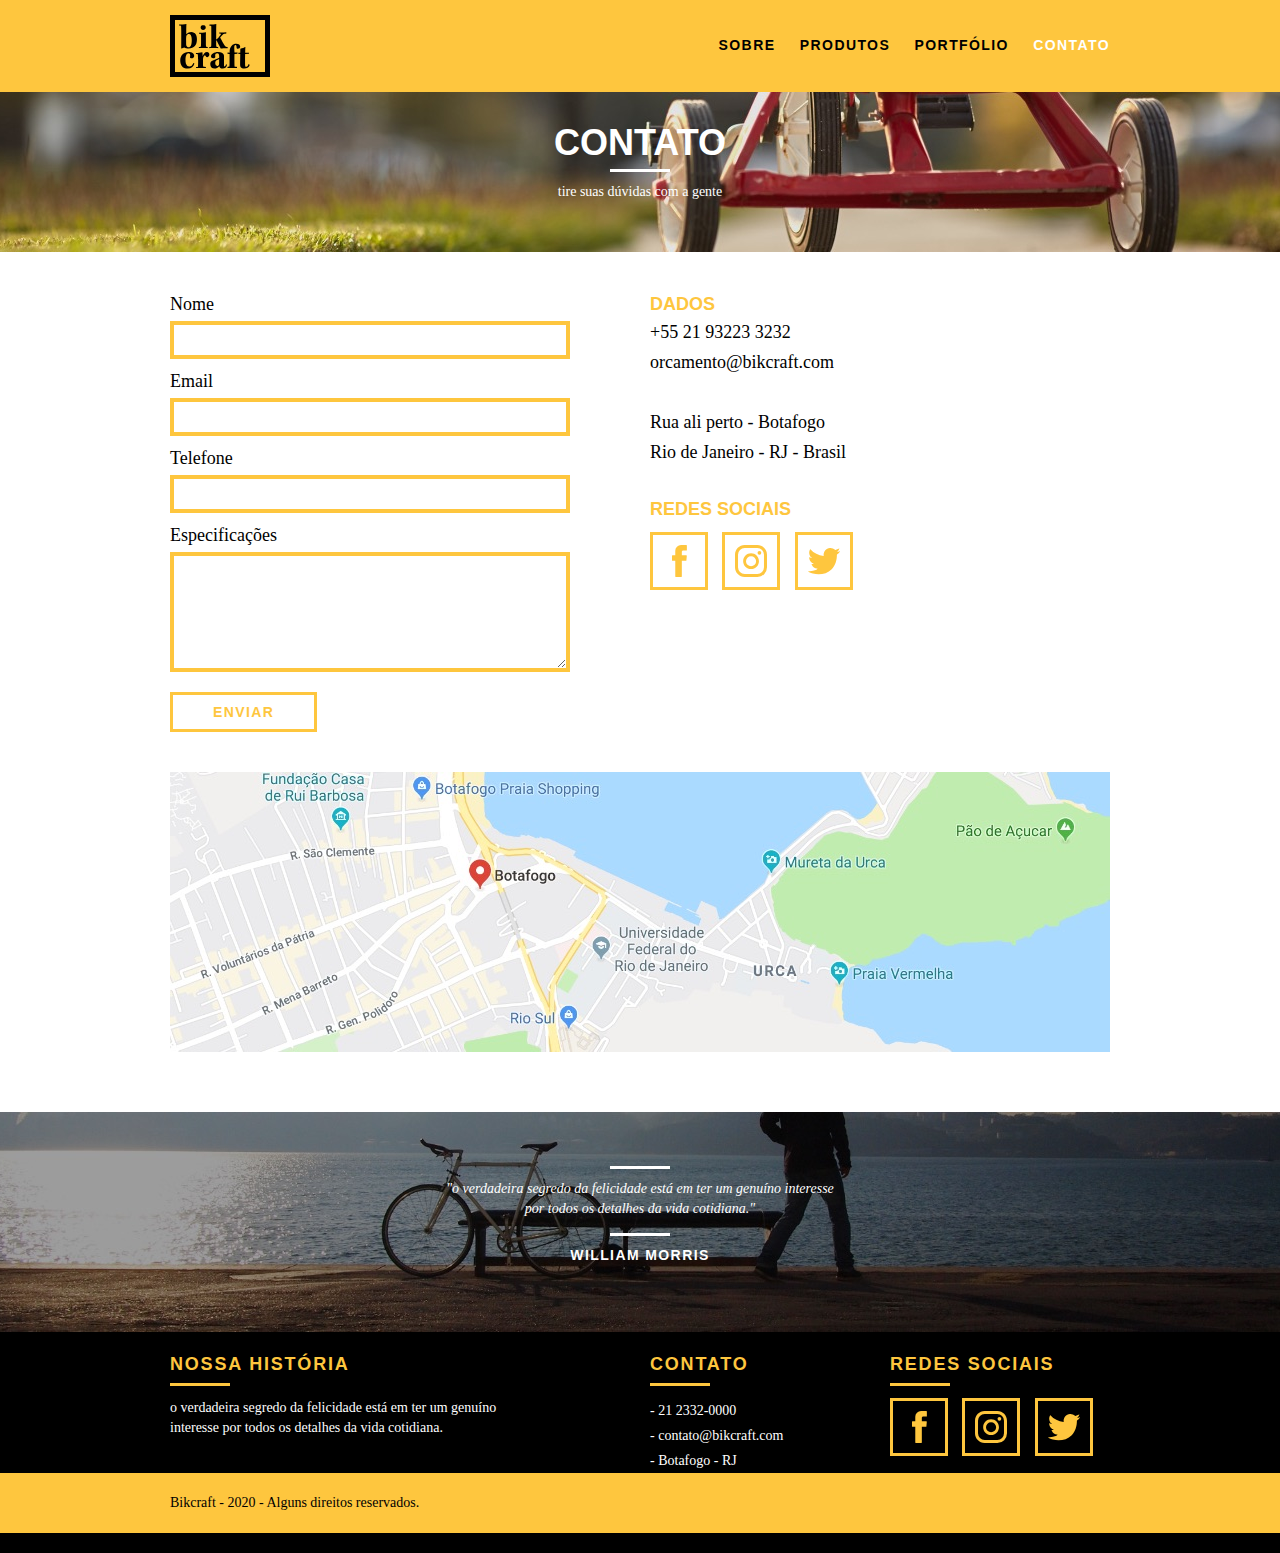
==== contato.html @ 4c96f246 "Contact" ====
<!DOCTYPE html>
<html lang="pt-br">

<head>
    <meta charset="utf-8">
    <title>Bikcraft - Contato</title>
    <link rel="stylesheet" href="css/normalize.css">
    <link rel="stylesheet" href="css/reset.css">
    <link rel="stylesheet" href="css/grid.css">
    <link rel="stylesheet" href="css/style.css">
    <link rel="stylesheet" href="css/contato.css">
</head>

<body>
    <header class="header">
        <div class="container">
            <a href="index.html" class="grid-4">
                <img src="img/bikcraft.svg" alt="Bikcraft">
            </a>
            <nav class="grid-12 header_menu">
                <ul>
                    <li><a href="sobre.html">Sobre</a></li>
                    <li><a href="produtos.html">Produtos</a></li>
                    <li><a href="portfolio.html">Portfólio</a></li>
                    <li><a href="contato.html" class="menu_ativo">Contato</a></li>
                </ul>
            </nav>
        </div>
    </header>

    <section class="introducao-interna interna_contato">
        <div class="container">
            <h1>Contato</h1>
            <p>tire suas dúvidas com a gente</p>

        </div>
    </section>

    <section class="contato container">
        <form id="form_orcamento" class="contato_form grid-8">
            <label for="nome">Nome</label>
            <input type="text" id="nome">
            <label for="email">Email</label>
            <input type="text" id="email">
            <label for="telefone">Telefone</label>
            <input type="text" id="telefone">
            <label for="espec">Especificações</label>
            <textarea name="espec"></textarea>
            <button type="submit" class="btn btn-preto">Enviar</button>
        </form>
        <div class="contato_dados grid-8">
            <h3>Dados</h3>
            <span>+55 21 93223 3232</span>
            <span>orcamento@bikcraft.com</span>
            <span>Rua ali perto - Botafogo</span>
            <span>Rio de Janeiro - RJ - Brasil</span>

            <h3>Redes Sociais</h3>
            <ul class="lista_redes">
                <li><a href="http://facebook.com" target="_blank"><img src="img/redes-sociais/facebook.svg" alt="Facebook"></a></li>
                <li><a href="http://instagram.com" target="_blank"><img src="img/redes-sociais/instagram.svg" alt="Instragram"></a></li>
                <li><a href="http://twitter.com" target="_blank"><img src="img/redes-sociais/twitter.svg" alt="Twitter"></a></li>
            </ul>
        </div>
    </section>

    <section class="container contato_mapa">
        <a href="" target="_blank" class="grid-16"><img src="img/endereco-bikcraft.jpg" alt="Endereço da Bikcraft"></a>
    </section>

    <section class="quebra">
        <blockquote class="quote-externo container">
            <p class="citacao">"o verdadeira segredo da felicidade está em ter um genuíno interesse por todos os detalhes
                da vida cotidiana."</p>
            <cite>WILLIAM MORRIS</cite>
        </blockquote>
    </section>

    <footer>
        <div class="footer">
            <div class="container">
                <div class="grid-8 footer_historia">
                    <h3>Nossa História</h3>
                    <p>o verdadeira segredo da felicidade está em ter um genuíno interesse por todos os detalhes
                        da vida cotidiana.</p>
                </div>
                <div class="grid-4 footer_contato">
                    <h3>Contato</h3>
                    <ul>
                        <li>- 21 2332-0000</li>
                        <li>- contato@bikcraft.com</li>
                        <li>- Botafogo - RJ</li>
                    </ul>
                </div>
                <div class="grid-4">
                    <h3>Redes Sociais</h3>
                    <ul class="lista_redes">
                        <li><a href="http://facebook.com" target="_blank"><img src="img/redes-sociais/facebook.svg" alt="Facebook"></a></li>
                        <li><a href="http://instagram.com" target="_blank"><img src="img/redes-sociais/instagram.svg" alt="Instragram"></a></li>
                        <li><a href="http://twitter.com" target="_blank"><img src="img/redes-sociais/twitter.svg" alt="Twitter"></a></li>

                    </ul>
                </div>
            </div>
            <div class="copy">
                <div class="container">
                    <p class="grid-16">Bikcraft - 2020 - Alguns direitos reservados.</p>
                </div>
            </div>
    </footer>
</body>

</html>
---- css/grid.css ----
*, *:before, *:after {
  -webkit-box-sizing: border-box; 
  -moz-box-sizing: border-box; 
  box-sizing: border-box;
}

.container {
	width: 960px;
	margin: 0 auto;
	padding: 0px;
	position: relative;
}

.container:after, .container:before {
	content: " ";
	display: table;
}

.container:after {
	clear: both;
}

.grid-1, .grid-2, .grid-3, .grid-4, .grid-5, .grid-6, .grid-7, .grid-8, .grid-9, .grid-10, .grid-11, .grid-12, .grid-13, .grid-14, .grid-15, .grid-16, .grid-1-3 {
	float: left;
	margin-left: 10px;
	margin-right: 10px;
}

.grid-1 	{width: 40px;}
.grid-2 	{width: 100px;}
.grid-3 	{width: 160px;}
.grid-4 	{width: 220px;}
.grid-5 	{width: 280px;}
.grid-6 	{width: 340px;}
.grid-7 	{width: 400px;}
.grid-8 	{width: 460px;}
.grid-9 	{width: 520px;}
.grid-10 	{width: 580px;}
.grid-11 	{width: 640px;}
.grid-12 	{width: 700px;}
.grid-13 	{width: 760px;}
.grid-14 	{width: 820px;}
.grid-15 	{width: 880px;}
.grid-16 	{width: 940px;}
.grid-1-3	{width: 300px;}
---- css/style.css ----
/* Estilos Gerais */

body {
  font-family: Arial, Helvetica, sans-serif;
}

p {
  font-family: Georgia, "Times New Roman", Times, serif;
  font-size: 14px;
  line-height: 20px;
}

img {
  display: block;
}

.btn {
  border: 3px solid #fec63e;
  padding: 10px 30px;
  color: #fec63e;
  font-size: 14px;
  line-height: 20px;
  text-transform: uppercase;
  letter-spacing: 0.1em;
  font-weight: bold;
}

.btn:hover {
  color: #fff;
  border-color: #fff;
}

.btn.btn-preto:hover {
  color: #000;
  border-color: #000;
}

.subtitulo {
  font-weight: bold;
  font-size: 24px;
  line-height: 30px;
  letter-spacing: 0.1em;
  color: #000;
  text-transform: uppercase;
  text-align: center;
  margin-bottom: 40px;
}

.subtitulo:after {
  content: "";
  display: block;
  width: 60px;
  height: 3px;
  background: #000;
  margin: 8px auto;
}

.subtitulo-interno {
  font-weight: bold;
  font-size: 24px;
  line-height: 30px;
  letter-spacing: 0.1em;
  color: #000;
  text-transform: uppercase;
  margin-bottom: 20px;
}

.subtitulo-interno:after {
  content: "";
  display: block;
  width: 60px;
  height: 3px;
  background: #000;
  margin: 8px 0;
}

/* Header */

.header {
  position: fixed;
  top: 0;
  width: 100%;
  background: #fec63e;
  padding: 15px 0;
  z-index: 10;
}

.header_menu {
  text-align: right;
  margin-top: 20px;
}

.header_menu li {
  display: inline-block;
  margin-left: 20px;
}

.header_menu li a {
  text-transform: uppercase;
  color: #000;
  font-weight: bold;
  letter-spacing: 0.1em;
  font-size: 14px;
  line-height: 20px;
  padding: 10px 0;
}

.header_menu li a:hover {
  color: #fff;
}

.header_menu li a.menu_ativo {
  color: #fff;
}

/*  Introdução */

.introducao {
  width: 100%;
  background: url("../img/bg.jpg") no-repeat center;
  background-size: cover;
  margin-top: 92px;
  height: 380px;
  text-align: center;
  padding-top: 80px;
}

.introducao h1 {
  font-size: 48px;
  color: #fff;
  font-weight: bold;
  text-transform: uppercase;
}

.quote-externo {
  max-width: 320px;
  margin: 0 auto;
  color: #fff;
  margin-bottom: 40px;
}

.quote-externo p {
  font-style: italic;
}

.quote-externo p:before,
.citacao:after {
  content: "";
  display: block;
  width: 60px;
  height: 3px;
  background: #fff;
  margin: 14px auto 10px auto;
}

.quote-externo cite {
  font-style: normal;
  font-weight: bold;
  font-size: 14px;
  letter-spacing: 0.1em;
}

/*Introducao interna*/

.introducao-interna {
  width: 100%;
  margin-top: 92px;
  height: 160px;
  text-align: center;
  color: #fff;
  padding-top: 30px;
}

.introducao-interna h1 {
  font-size: 36px;
  font-weight: bold;
  text-transform: uppercase;
}

.introducao-interna h1:after {
  content: "";
  display: block;
  width: 60px;
  height: 3px;
  background: #fff;
  margin: 6px auto 10px auto;
}

/* Produtos */
.produtos {
  padding: 60px 0;
}

.produtos_lista li {
  background: #fec63e;
  text-align: center;
}

.produtos_lista li h3 {
  font-weight: bold;
  font-size: 18px;
  line-height: 25px;
  text-transform: uppercase;
  letter-spacing: 0.1em;
  margin-top: 20px;
}

.produtos_lista li h3:after {
  content: "";
  display: block;
  width: 60px;
  height: 3px;
  background: #000;
  margin: 2px auto;
}

.produtos_lista li p {
  padding: 10px 20px 20px 20px;
}

.produtos_icones {
  background: #000;
  padding: 20px;
}

.call {
  text-align: center;
  padding-top: 40px;
  clear: both;
}

.call p {
  margin-bottom: 20px;
}

/*Portfólio*/
.portfolio {
  width: 100%;
  background: #000;
  padding: 40px 0;
}

.portfolio .subtitulo {
  color: #fec63e;
}

.portfolio .subtitulo:after {
  background: #fec63e;
}

.portfolio_lista li:last-child {
  margin-top: 20px;
}

.portfolio .call p {
  color: #fff;
}

/*Qualidade*/
.qualidade {
  padding: 60px 0;
}

.qualidade:after {
  content: "";
  width: 634px;
  height: 83px;
  display: block;
  background: url("../img/linhas.svg") no-repeat center;
  position: absolute;
  top: 209px;
  right: 162px;
  z-index: -1;
}

.qualidade img {
  margin: 0 auto;
}

.qualidade_lista {
  margin-top: 20px;
  overflow: auto; /* clear-fix */
}

.qualidade_lista li {
  text-align: center;
  padding: 0 40px;
}

.qualidade_lista li h3 {
  font-weight: bold;
  font-size: 18px;
  line-height: 25px;
  text-transform: uppercase;
  letter-spacing: 0.1em;
  margin-top: 20px;
}

.qualidade_lista li h3:after {
  content: "";
  display: block;
  width: 60px;
  height: 3px;
  background: #000;
  margin: 6px auto;
}

/*Quebra*/
.quebra {
  background: url("../img/bg-footer.jpg") no-repeat center;
  width: 100%;
  height: 220px;
  background-size: cover;
  text-align: center;
  padding-top: 40px;
}

.quebra .quote-externo {
  max-width: 400px;
}

/*Footer*/
.footer {
  width: 100%;
  background: #000;
  color: #fff;
  padding: 20px 0;
}

.footer h3 {
  font-size: 18px;
  line-height: 25px;
  color: #fec63e;
  text-transform: uppercase;
  letter-spacing: 0.1em;
  font-weight: bold;
}

.footer h3:after {
  content: "";
  display: block;
  width: 60px;
  height: 3px;
  background: #fec63e;
  margin: 6px 0 12px 0;
}

.footer_historia p {
  max-width: 350px;
}

.footer_contato ul li {
  font-size: 14px;
  line-height: 25px;
  font-family: Georgia, "Times New Roman", Times, serif;
}

.lista_redes li {
  display: inline-block;
  margin-right: 10px;
}

.lista_redes li a {
  display: block;
  border: 3px solid #fec63e;
  padding: 10px;
}

.lista_redes li a:hover {
  border-color: #fff;
}

.copy {
  width: 100%;
  background: #fec63e;
  padding: 20px 0;
}

.copy p {
  color: #000;
}
---- css/contato.css ----
.interna_contato {
  background: url("../img/bg-contato.jpg") no-repeat center;
  background-size: cover;
}

/*Contato*/
.contato {
  padding: 40px 0;
}

.contato_form {
  padding-right: 60px;
}

.contato_form label {
  display: block;
  font-family: Georgia, "Times New Roman", Times, serif;
  font-size: 18px;
  line-height: 25px;
  margin-bottom: 4px;
}

.contato_form input {
  display: block;
  border: 4px solid #fec63e;
  width: 100%;
  background: none;
  padding: 7px 10px;
  outline: none;
  font-size: 14px;
  font-family: Georgia, "Times New Roman", Times, serif;
  margin-bottom: 10px;
}

.contato_form textarea {
  display: block;
  border: 4px solid #fec63e;
  width: 100%;
  background: none;
  padding: 7px 10px;
  outline: none;
  font-size: 14px;
  font-family: Georgia, "Times New Roman", Times, serif;
  margin-bottom: 10px;
  height: 120px;
  margin-bottom: 20px;
}

.contato_form button {
  background: none;
  padding: 7px 40px;
}
.contato_dados {
  color: #000;
}

.contato_dados h3 {
  font-size: 18px;
  text-transform: uppercase;
  color: #fec63e;
  line-height: 25px;
  font-weight: bold;
}

.contato_dados span {
  display: block;
  font-size: 18px;
  line-height: 30px;
  font-family: Georgia, "Times New Roman", Times, serif;
}

.contato_dados span:nth-of-type(even) {
  margin-bottom: 30px;
}

.contato_dados ul {
  margin-top: 10px;
}

.contato_dados li {
  display: inline-block;
  margin-right: 10px;
}

.contato_dados li a {
  display: block;
  border: 3px solid #fec63e;
  padding: 10px;
}

.contato_dados li a:hover {
  border-color: #000;
}

.contato_mapa {
  margin-bottom: 60px;
}
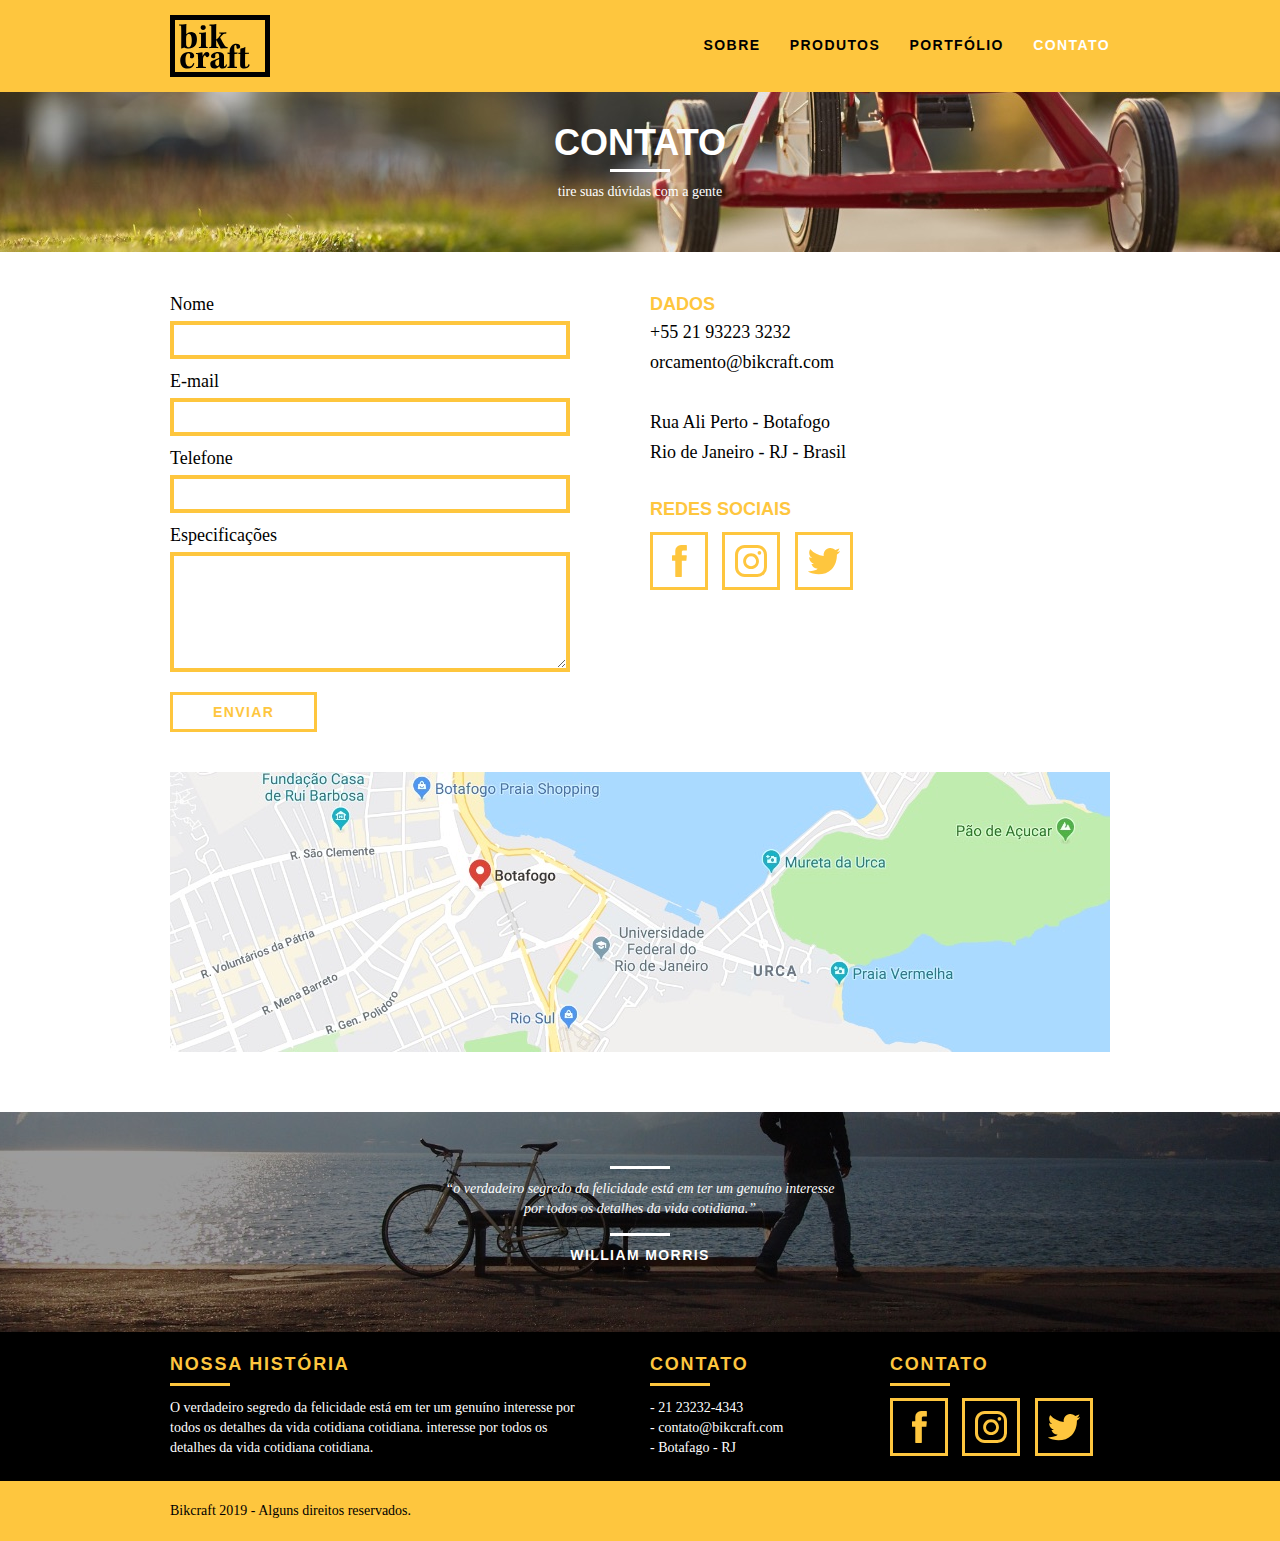
==== commit 206b2aa6: "changes for responsiveness" ====
--- a/contato.html
+++ b/contato.html
@@ -1,113 +1,113 @@
 <!DOCTYPE html>
 <html lang="pt-br">
+	<head>
+		<meta charset="utf-8">
+		<title>Bikcraft - Contato</title>
+		<link rel="stylesheet" href="css/normalize.css">
+		<link rel="stylesheet" href="css/reset.css">
+		<link rel="stylesheet" href="css/grid.css">
+		<link rel="stylesheet" href="css/style.css">
+		<link rel="stylesheet" href="css/contato.css">
+	</head>
+	<body>
 
-<head>
-    <meta charset="utf-8">
-    <title>Bikcraft - Contato</title>
-    <link rel="stylesheet" href="css/normalize.css">
-    <link rel="stylesheet" href="css/reset.css">
-    <link rel="stylesheet" href="css/grid.css">
-    <link rel="stylesheet" href="css/style.css">
-    <link rel="stylesheet" href="css/contato.css">
-</head>
+		<header class="header">
+			<div class="container">
+				<a href="index.html" class="grid-4">
+					<img src="img/bikcraft.svg" alt="Bikcraft">
+				</a>
+				<nav class="grid-12 header_menu">
+					<ul>
+						<li><a href="sobre.html">Sobre</a></li>
+						<li><a href="produtos.html">Produtos</a></li>
+						<li><a href="portfolio.html">Portfólio</a></li>
+						<li><a href="contato.html" class="menu_ativo">Contato</a></li>
+					</ul>
+				</nav>
+			</div>
+		</header>
 
-<body>
-    <header class="header">
-        <div class="container">
-            <a href="index.html" class="grid-4">
-                <img src="img/bikcraft.svg" alt="Bikcraft">
-            </a>
-            <nav class="grid-12 header_menu">
-                <ul>
-                    <li><a href="sobre.html">Sobre</a></li>
-                    <li><a href="produtos.html">Produtos</a></li>
-                    <li><a href="portfolio.html">Portfólio</a></li>
-                    <li><a href="contato.html" class="menu_ativo">Contato</a></li>
-                </ul>
-            </nav>
-        </div>
-    </header>
+		<section class="introducao-interna interna_contato">
+			<div class="container">
+				<h1>Contato</h1>
+				<p>tire suas dúvidas com a gente</p>
+			</div>
+		</section>
 
-    <section class="introducao-interna interna_contato">
-        <div class="container">
-            <h1>Contato</h1>
-            <p>tire suas dúvidas com a gente</p>
+		<section class="contato container">
+			<form id="form_orcamento" class="contato_form grid-8">
+				<label for="nome">Nome</label>
+				<input type="text" id="nome">
+				<label for="email">E-mail</label>
+				<input type="text" id="email">
+				<label for="telefone">Telefone</label>
+				<input type="text" id="telefone">
+				<label for="espec">Especificações</label>
+				<textarea id="espec"></textarea>
+				<button type="submit" class="btn btn-preto">Enviar</button>
+			</form>
+			<div class="contato_dados grid-8">
+				<h3>Dados</h3>
+				<span>+55 21 93223 3232</span>
+				<span>orcamento@bikcraft.com</span>
+				<span>Rua Ali Perto - Botafogo</span>
+				<span>Rio de Janeiro - RJ - Brasil</span>
+				<h3>Redes Sociais</h3>
+				<ul>
+					<li><a href="http://facebook.com" target="_blank"><img src="img/redes-sociais/facebook.svg"></a></li>
+					<li><a href="http://instagram.com" target="_blank"><img src="img/redes-sociais/instagram.svg"></a></li>
+					<li><a href="http://twitter.com" target="_blank"><img src="img/redes-sociais/twitter.svg"></a></li>
+				</ul>
+			</div>
+		</section>
 
-        </div>
-    </section>
+		<section class="container contato_mapa">
+			<a href="http://google.com" target="_blank" class="grid-16"><img src="img/endereco-bikcraft.jpg" alt="Endereço da Bikcraft"></a>
+		</section>
 
-    <section class="contato container">
-        <form id="form_orcamento" class="contato_form grid-8">
-            <label for="nome">Nome</label>
-            <input type="text" id="nome">
-            <label for="email">Email</label>
-            <input type="text" id="email">
-            <label for="telefone">Telefone</label>
-            <input type="text" id="telefone">
-            <label for="espec">Especificações</label>
-            <textarea name="espec"></textarea>
-            <button type="submit" class="btn btn-preto">Enviar</button>
-        </form>
-        <div class="contato_dados grid-8">
-            <h3>Dados</h3>
-            <span>+55 21 93223 3232</span>
-            <span>orcamento@bikcraft.com</span>
-            <span>Rua ali perto - Botafogo</span>
-            <span>Rio de Janeiro - RJ - Brasil</span>
+		<section class="quebra">
+			<blockquote class="quote-externo container">
+				<p>“o verdadeiro segredo da felicidade está em ter um genuíno interesse por todos os detalhes da vida cotidiana.”</p>
+				<cite>WILLIAM MORRIS</cite>
+			</blockquote>
+		</section>
 
-            <h3>Redes Sociais</h3>
-            <ul class="lista_redes">
-                <li><a href="http://facebook.com" target="_blank"><img src="img/redes-sociais/facebook.svg" alt="Facebook"></a></li>
-                <li><a href="http://instagram.com" target="_blank"><img src="img/redes-sociais/instagram.svg" alt="Instragram"></a></li>
-                <li><a href="http://twitter.com" target="_blank"><img src="img/redes-sociais/twitter.svg" alt="Twitter"></a></li>
-            </ul>
-        </div>
-    </section>
+		<footer>
+			<div class="footer">
+				<div class="container">
 
-    <section class="container contato_mapa">
-        <a href="" target="_blank" class="grid-16"><img src="img/endereco-bikcraft.jpg" alt="Endereço da Bikcraft"></a>
-    </section>
+					<div class="grid-8 footer_historia">
+						<h3>Nossa História</h3>
+						<p>O verdadeiro segredo da felicidade está em ter um genuíno interesse por todos os detalhes da vida cotidiana cotidiana. interesse por todos os detalhes da vida cotidiana cotidiana.</p>
+					</div>
 
-    <section class="quebra">
-        <blockquote class="quote-externo container">
-            <p class="citacao">"o verdadeira segredo da felicidade está em ter um genuíno interesse por todos os detalhes
-                da vida cotidiana."</p>
-            <cite>WILLIAM MORRIS</cite>
-        </blockquote>
-    </section>
+					<div class="grid-4 footer_contato">
+						<h3>Contato</h3>
+						<ul>
+							<li>- 21 23232-4343</li>
+							<li>- contato@bikcraft.com</li>
+							<li>- Botafago - RJ</li>
+						</ul>
+					</div>
 
-    <footer>
-        <div class="footer">
-            <div class="container">
-                <div class="grid-8 footer_historia">
-                    <h3>Nossa História</h3>
-                    <p>o verdadeira segredo da felicidade está em ter um genuíno interesse por todos os detalhes
-                        da vida cotidiana.</p>
-                </div>
-                <div class="grid-4 footer_contato">
-                    <h3>Contato</h3>
-                    <ul>
-                        <li>- 21 2332-0000</li>
-                        <li>- contato@bikcraft.com</li>
-                        <li>- Botafogo - RJ</li>
-                    </ul>
-                </div>
-                <div class="grid-4">
-                    <h3>Redes Sociais</h3>
-                    <ul class="lista_redes">
-                        <li><a href="http://facebook.com" target="_blank"><img src="img/redes-sociais/facebook.svg" alt="Facebook"></a></li>
-                        <li><a href="http://instagram.com" target="_blank"><img src="img/redes-sociais/instagram.svg" alt="Instragram"></a></li>
-                        <li><a href="http://twitter.com" target="_blank"><img src="img/redes-sociais/twitter.svg" alt="Twitter"></a></li>
+					<div class="grid-4 footer_redes">
+						<h3>Contato</h3>
+						<ul>
+							<li><a href="http://facebook.com" target="_blank"><img src="img/redes-sociais/facebook.svg"></a></li>
+							<li><a href="http://instagram.com" target="_blank"><img src="img/redes-sociais/instagram.svg"></a></li>
+							<li><a href="http://twitter.com" target="_blank"><img src="img/redes-sociais/twitter.svg"></a></li>
+						</ul>
+					</div>
 
-                    </ul>
-                </div>
-            </div>
-            <div class="copy">
-                <div class="container">
-                    <p class="grid-16">Bikcraft - 2020 - Alguns direitos reservados.</p>
-                </div>
-            </div>
-    </footer>
-</body>
+				</div>
+			</div>
 
+			<div class="copy">
+				<div class="container">
+					<p class="grid-16">Bikcraft 2019 - Alguns direitos reservados.</p>
+				</div>
+			</div>
+		</footer>
+
+	</body>
 </html>--- a/css/grid.css
+++ b/css/grid.css
@@ -42,4 +42,43 @@
 .grid-14 	{width: 820px;}
 .grid-15 	{width: 880px;}
 .grid-16 	{width: 940px;}
-.grid-1-3	{width: 300px;}+.grid-1-3	{width: 300px;}
+
+@media only screen and (min-width: 788px) and (max-width: 979px) {
+
+.container {
+	width: 768px;
+}
+
+.grid-1		{width: 28px;}
+.grid-2		{width: 76px;}
+.grid-3		{width: 124px;}
+.grid-4		{width: 172px;}
+.grid-5		{width: 220px;}
+.grid-6		{width: 268px;}
+.grid-7		{width: 316px;}
+.grid-8		{width: 364px;}
+.grid-9		{width: 412px;}
+.grid-10	{width: 460px;}
+.grid-11	{width: 508px;}
+.grid-12	{width: 556px;}
+.grid-13	{width: 604px;}
+.grid-14	{width: 652px;}
+.grid-15	{width: 700px;}
+.grid-16	{width: 748px;}
+.grid-1-3	{width: 236px;}
+
+}
+
+@media only screen and (max-width: 787px) {
+.container {
+	width: 300px;
+}
+
+.grid-1, .grid-2, .grid-3, .grid-4, .grid-5, .grid-6, .grid-7, .grid-8, .grid-9, .grid-10, .grid-11, .grid-12, .grid-13, .grid-14, .grid-15, .grid-16, .grid-1-3 {
+	width: 300px;
+	margin: 0 0 20px 0;
+	float: none;
+}
+
+}--- a/css/style.css
+++ b/css/style.css
@@ -1,381 +1,388 @@
 /* Estilos Gerais */
 
 body {
-  font-family: Arial, Helvetica, sans-serif;
+	font-family: Arial, Helvetica, sans-serif;
 }
 
 p {
-  font-family: Georgia, "Times New Roman", Times, serif;
-  font-size: 14px;
-  line-height: 20px;
+	font-family: Georgia, "Times New Roman", serif;
+	font-size: 14px;
+	line-height: 20px;
 }
 
 img {
-  display: block;
+	display: block;
+	max-width: 100%;
 }
 
 .btn {
-  border: 3px solid #fec63e;
-  padding: 10px 30px;
-  color: #fec63e;
-  font-size: 14px;
-  line-height: 20px;
-  text-transform: uppercase;
-  letter-spacing: 0.1em;
-  font-weight: bold;
+	border: 3px solid #fec63e;
+	padding: 10px 30px;
+	color: #fec63e;
+	font-size: 14px;
+	line-height: 20px;
+	text-transform: uppercase;
+	font-weight: bold;
+	letter-spacing: .1em;
 }
 
 .btn:hover {
-  color: #fff;
-  border-color: #fff;
+	color: #fff;
+	border-color: #fff;
 }
 
 .btn.btn-preto:hover {
-  color: #000;
-  border-color: #000;
+	color: #000;
+	border-color: #000;
 }
 
 .subtitulo {
-  font-weight: bold;
-  font-size: 24px;
-  line-height: 30px;
-  letter-spacing: 0.1em;
-  color: #000;
-  text-transform: uppercase;
-  text-align: center;
-  margin-bottom: 40px;
+	font-size: 24px;
+	line-height: 30px;
+	font-weight: bold;
+	letter-spacing: .1em;
+	color: #000;
+	text-transform: uppercase;
+	text-align: center;
+	margin-bottom: 40px;
 }
 
 .subtitulo:after {
-  content: "";
-  display: block;
-  width: 60px;
-  height: 3px;
-  background: #000;
-  margin: 8px auto;
+	content: "";
+	display: block;
+	width: 60px;
+	height: 3px;
+	background: #000;
+	margin: 8px auto;
 }
 
 .subtitulo-interno {
-  font-weight: bold;
-  font-size: 24px;
-  line-height: 30px;
-  letter-spacing: 0.1em;
-  color: #000;
-  text-transform: uppercase;
-  margin-bottom: 20px;
+	font-size: 24px;
+	line-height: 30px;
+	font-weight: bold;
+	letter-spacing: .1em;
+	color: #000;
+	text-transform: uppercase;
+	margin-bottom: 20px;
 }
 
 .subtitulo-interno:after {
-  content: "";
-  display: block;
-  width: 60px;
-  height: 3px;
-  background: #000;
-  margin: 8px 0;
+	content: "";
+	display: block;
+	width: 60px;
+	height: 3px;
+	background: #000;
+	margin: 8px 0;
 }
 
 /* Header */
 
 .header {
-  position: fixed;
-  top: 0;
-  width: 100%;
-  background: #fec63e;
-  padding: 15px 0;
-  z-index: 10;
+	position: fixed;
+	top: 0;
+	width: 100%;
+	background: #fec63e; /* Amarelo */
+	padding: 15px 0;
+	z-index: 10;
 }
 
 .header_menu {
-  text-align: right;
-  margin-top: 20px;
-}
-
-.header_menu li {
-  display: inline-block;
-  margin-left: 20px;
-}
-
-.header_menu li a {
-  text-transform: uppercase;
-  color: #000;
-  font-weight: bold;
-  letter-spacing: 0.1em;
-  font-size: 14px;
-  line-height: 20px;
-  padding: 10px 0;
-}
-
-.header_menu li a:hover {
-  color: #fff;
-}
-
-.header_menu li a.menu_ativo {
-  color: #fff;
-}
-
-/*  Introdução */
+	text-align: right;
+}
+
+.header_menu ul li {
+	display: inline-block;
+	margin-left: 25px;
+	margin-top: 20px;
+}
+
+.header_menu ul li a {
+	color: #000;
+	font-weight: bold;
+	text-transform: uppercase;
+	letter-spacing: .1em;
+	font-size: 14px;
+	line-height: 20px;
+	padding: 10px 0;
+}
+
+.header_menu ul li a:hover {
+	color: #FFF;
+}
+
+.header_menu ul li a.menu_ativo {
+	color: #FFF;
+}
+
+/* Introdução */
 
 .introducao {
-  width: 100%;
-  background: url("../img/bg.jpg") no-repeat center;
-  background-size: cover;
-  margin-top: 92px;
-  height: 380px;
-  text-align: center;
-  padding-top: 80px;
+	width: 100%;
+	height: 380px;
+	background: url("../img/bg.jpg") no-repeat center;
+	background-size: cover;
+	margin-top: 92px;
+	text-align: center;
+	padding-top: 80px;
 }
 
 .introducao h1 {
-  font-size: 48px;
-  color: #fff;
-  font-weight: bold;
-  text-transform: uppercase;
+	font-size: 48px;
+	color: #FFF;
+	font-weight: bold;
+	text-transform: uppercase;
 }
 
 .quote-externo {
-  max-width: 320px;
-  margin: 0 auto;
-  color: #fff;
-  margin-bottom: 40px;
+	max-width: 320px;
+	margin: 0 auto;
+	margin-bottom: 40px;
+	color: white;
 }
 
 .quote-externo p {
-  font-style: italic;
-}
-
-.quote-externo p:before,
-.citacao:after {
-  content: "";
-  display: block;
-  width: 60px;
-  height: 3px;
-  background: #fff;
-  margin: 14px auto 10px auto;
+	font-style: italic;
+}
+
+.quote-externo p:before, .quote-externo p:after {
+	content: "";
+	display: block;
+	width: 60px;
+	height: 3px;
+	background: #fff;
+	margin: 14px auto 10px auto;
 }
 
 .quote-externo cite {
-  font-style: normal;
-  font-weight: bold;
-  font-size: 14px;
-  letter-spacing: 0.1em;
-}
-
-/*Introducao interna*/
+	font-style: normal;
+	font-weight: bold;
+	font-size: 14px;
+	letter-spacing: .1em;
+}
+
+/*Introducao Interna*/
 
 .introducao-interna {
-  width: 100%;
-  margin-top: 92px;
-  height: 160px;
-  text-align: center;
-  color: #fff;
-  padding-top: 30px;
+	width: 100%;
+	margin-top: 92px;
+	height: 160px;
+	text-align: center;
+	color: #fff;
+	padding-top: 30px;
 }
 
 .introducao-interna h1 {
-  font-size: 36px;
-  font-weight: bold;
-  text-transform: uppercase;
+	font-size: 36px;
+	font-weight: bold;
+	text-transform: uppercase;
 }
 
 .introducao-interna h1:after {
-  content: "";
-  display: block;
-  width: 60px;
-  height: 3px;
-  background: #fff;
-  margin: 6px auto 10px auto;
-}
-
-/* Produtos */
+	content: "";
+	display: block;
+	width: 60px;
+	height: 3px;
+	background: #fff;
+	margin: 6px auto 10px auto;
+}
+
+
+/*Produtos*/
+
 .produtos {
-  padding: 60px 0;
-}
-
-.produtos_lista li {
-  background: #fec63e;
-  text-align: center;
-}
-
-.produtos_lista li h3 {
-  font-weight: bold;
-  font-size: 18px;
-  line-height: 25px;
-  text-transform: uppercase;
-  letter-spacing: 0.1em;
-  margin-top: 20px;
-}
-
-.produtos_lista li h3:after {
-  content: "";
-  display: block;
-  width: 60px;
-  height: 3px;
-  background: #000;
-  margin: 2px auto;
+	padding: 60px 0;
+}
+
+.produtos_lista li{
+	background: #fec63e;
+	text-align: center;
+}
+
+/* Necessário para centralizar as imagens */
+.produtos_lista li img {
+	margin: 0 auto;
+}
+
+.produtos_lista li h3{
+	font-weight: bold;
+	font-size: 18px;
+	line-height: 25px;
+	text-transform: uppercase;
+	letter-spacing: .1em;
+	margin-top: 20px;
+}
+
+.produtos_lista li h3:after{
+	content: "";
+	display: block;
+	width: 60px;
+	height: 3px;
+	background: #000;
+	margin: 2px auto;
 }
 
 .produtos_lista li p {
-  padding: 10px 20px 20px 20px;
-}
-
-.produtos_icones {
-  background: #000;
-  padding: 20px;
+	padding: 10px 20px 20px 20px;
+}
+
+.produtos_icone {
+	background: #000;
+	padding: 20px;
 }
 
 .call {
-  text-align: center;
-  padding-top: 40px;
-  clear: both;
-}
-
-.call p {
-  margin-bottom: 20px;
+	padding-top: 40px;
+	text-align: center;
+	clear: both;
+}
+
+.call p{
+	margin-bottom: 20px;
 }
 
 /*Portfólio*/
+
 .portfolio {
-  width: 100%;
-  background: #000;
-  padding: 40px 0;
+	width: 100%;
+	background: #000;
+	padding: 40px 0;
 }
 
 .portfolio .subtitulo {
-  color: #fec63e;
+	color: #fec63e;
 }
 
 .portfolio .subtitulo:after {
-  background: #fec63e;
+	background: #fec63e;
 }
 
 .portfolio_lista li:last-child {
-  margin-top: 20px;
+	margin-top: 20px;
 }
 
 .portfolio .call p {
-  color: #fff;
+	color: #fff;
 }
 
 /*Qualidade*/
+
 .qualidade {
-  padding: 60px 0;
+	padding: 60px 0;
 }
 
 .qualidade:after {
-  content: "";
-  width: 634px;
-  height: 83px;
-  display: block;
-  background: url("../img/linhas.svg") no-repeat center;
-  position: absolute;
-  top: 209px;
-  right: 162px;
-  z-index: -1;
-}
-
-.qualidade img {
-  margin: 0 auto;
+	content: "";
+	width: 634px;
+	height: 83px;
+	display: block;
+	background: url("../img/linhas.svg") no-repeat center;
+	position: absolute;
+	top: 209px;
+	right: 162px;
+	z-index: -1;
+}
+
+.qualidade img{
+	margin: 0 auto;
 }
 
 .qualidade_lista {
-  margin-top: 20px;
-  overflow: auto; /* clear-fix */
+	padding-top: 20px;
+	overflow: auto; /* clear-fix */
 }
 
 .qualidade_lista li {
-  text-align: center;
-  padding: 0 40px;
-}
-
-.qualidade_lista li h3 {
-  font-weight: bold;
-  font-size: 18px;
-  line-height: 25px;
-  text-transform: uppercase;
-  letter-spacing: 0.1em;
-  margin-top: 20px;
-}
-
-.qualidade_lista li h3:after {
-  content: "";
-  display: block;
-  width: 60px;
-  height: 3px;
-  background: #000;
-  margin: 6px auto;
+	text-align: center;
+	padding: 0 40px;
+}
+
+.qualidade_lista li h3{
+	font-weight: bold;
+	font-size: 18px;
+	line-height: 25px;
+	text-transform: uppercase;
+	letter-spacing: .1em;
+	margin-top: 20px;
+}
+
+.qualidade_lista li h3:after{
+	content: "";
+	display: block;
+	width: 60px;
+	height: 3px;
+	background: #000;
+	margin: 6px auto;
 }
 
 /*Quebra*/
+
 .quebra {
-  background: url("../img/bg-footer.jpg") no-repeat center;
-  width: 100%;
-  height: 220px;
-  background-size: cover;
-  text-align: center;
-  padding-top: 40px;
+	width: 100%;
+	height: 220px;
+	background: url("../img/bg-footer.jpg") no-repeat center;
+	background-size: cover;
+	text-align: center;
+	padding-top: 40px;
 }
 
 .quebra .quote-externo {
-  max-width: 400px;
+	max-width: 400px;
 }
 
 /*Footer*/
+
 .footer {
-  width: 100%;
-  background: #000;
-  color: #fff;
-  padding: 20px 0;
+	width: 100%;
+	background: #000;
+	color: #fff;
+	padding: 20px 0;
 }
 
 .footer h3 {
-  font-size: 18px;
-  line-height: 25px;
-  color: #fec63e;
-  text-transform: uppercase;
-  letter-spacing: 0.1em;
-  font-weight: bold;
+	font-size: 18px;
+	line-height: 25px;
+	color: #fec63e;
+	text-transform: uppercase;
+	letter-spacing: .1em;
+	font-weight: bold;
 }
 
 .footer h3:after {
-  content: "";
-  display: block;
-  width: 60px;
-  height: 3px;
-  background: #fec63e;
-  margin: 6px 0 12px 0;
-}
-
-.footer_historia p {
-  max-width: 350px;
+	content: "";
+	display: block;
+	width: 60px;
+	height: 3px;
+	background: #fec63e;
+	margin: 6px 0 12px 0;
+}
+
+.footer_historia {
+	padding-right: 40px;
 }
 
 .footer_contato ul li {
-  font-size: 14px;
-  line-height: 25px;
-  font-family: Georgia, "Times New Roman", Times, serif;
-}
-
-.lista_redes li {
-  display: inline-block;
-  margin-right: 10px;
-}
-
-.lista_redes li a {
-  display: block;
-  border: 3px solid #fec63e;
-  padding: 10px;
-}
-
-.lista_redes li a:hover {
-  border-color: #fff;
+	font-size: 14px;
+	line-height: 20px;
+	font-family: Georgia, "Times New Roman", serif;
+}
+
+.footer_redes ul li {
+	display: inline-block;
+	margin-right: 10px;
+}
+
+.footer_redes ul li a {
+	border: 3px solid #fec63e;
+	display: block;
+	padding: 10px;
+}
+
+.footer_redes ul li a:hover {
+	border-color: #fff;
 }
 
 .copy {
-  width: 100%;
-  background: #fec63e;
-  padding: 20px 0;
-}
-
-.copy p {
-  color: #000;
-}
+	width: 100%;
+	background: #fec63e;
+	padding: 20px 0;
+}--- a/css/contato.css
+++ b/css/contato.css
@@ -1,97 +1,98 @@
 .interna_contato {
-  background: url("../img/bg-contato.jpg") no-repeat center;
-  background-size: cover;
+	background: url("../img/bg-contato.jpg") no-repeat center;
+	background-size: cover;
 }
 
-/*Contato*/
+/*Orçamento*/
+
 .contato {
-  padding: 40px 0;
+	padding: 40px 0;
 }
 
 .contato_form {
-  padding-right: 60px;
+	padding-right: 60px;
 }
 
-.contato_form label {
-  display: block;
-  font-family: Georgia, "Times New Roman", Times, serif;
-  font-size: 18px;
-  line-height: 25px;
-  margin-bottom: 4px;
+.contato_form label{
+	display: block;
+	font-family: Georgia, "Times New Roman", serif;
+	font-size: 18px;
+	line-height: 25px;
+	margin-bottom: 4px;
 }
 
 .contato_form input {
-  display: block;
-  border: 4px solid #fec63e;
-  width: 100%;
-  background: none;
-  padding: 7px 10px;
-  outline: none;
-  font-size: 14px;
-  font-family: Georgia, "Times New Roman", Times, serif;
-  margin-bottom: 10px;
+	display: block;
+	width: 100%;
+	border: 4px solid #fec63e;
+	background: none;
+	padding: 7px 10px;
+	margin-bottom: 10px;
+	outline: none;
+	font-size: 14px;
+	font-family: Georgia, "Times New Roman", serif;
 }
 
 .contato_form textarea {
-  display: block;
-  border: 4px solid #fec63e;
-  width: 100%;
-  background: none;
-  padding: 7px 10px;
-  outline: none;
-  font-size: 14px;
-  font-family: Georgia, "Times New Roman", Times, serif;
-  margin-bottom: 10px;
-  height: 120px;
-  margin-bottom: 20px;
+	display: block;
+	width: 100%;
+	height: 120px;
+	border: 4px solid #fec63e;
+	background: none;
+	padding: 7px 10px;
+	margin-bottom: 20px;
+	outline: none;
+	font-size: 14px;
+	font-family: Georgia, "Times New Roman", serif;
 }
 
 .contato_form button {
-  background: none;
-  padding: 7px 40px;
-}
-.contato_dados {
-  color: #000;
+	padding: 7px 40px;
+	background: none;
 }
 
-.contato_dados h3 {
-  font-size: 18px;
-  text-transform: uppercase;
-  color: #fec63e;
-  line-height: 25px;
-  font-weight: bold;
+.orcamento_dados {
+	color: #fff;
+}
+
+.contato_dados h3{
+	font-size: 18px;
+	line-height: 25px;
+	text-transform: uppercase;
+	color: #fec63e;
+	font-weight: bold;
 }
 
 .contato_dados span {
-  display: block;
-  font-size: 18px;
-  line-height: 30px;
-  font-family: Georgia, "Times New Roman", Times, serif;
+	display: block;
+	font-size: 18px;
+	line-height: 30px;
+	font-family: Georgia, "Times New Roman", serif;
 }
 
 .contato_dados span:nth-of-type(even) {
-  margin-bottom: 30px;
+	margin-bottom: 30px;
 }
 
 .contato_dados ul {
-  margin-top: 10px;
+	margin-top: 10px;
 }
 
-.contato_dados li {
-  display: inline-block;
-  margin-right: 10px;
+.contato_dados ul li {
+	display: inline-block;
+	margin-right: 10px;
 }
 
-.contato_dados li a {
-  display: block;
-  border: 3px solid #fec63e;
-  padding: 10px;
+.contato_dados ul li a {
+	border: 3px solid #fec63e;
+	display: block;
+	padding: 10px;
 }
 
-.contato_dados li a:hover {
-  border-color: #000;
+.contato_dados ul li a:hover {
+	border-color: #000;
 }
 
 .contato_mapa {
-  margin-bottom: 60px;
-}
+	margin-bottom: 60px;
+}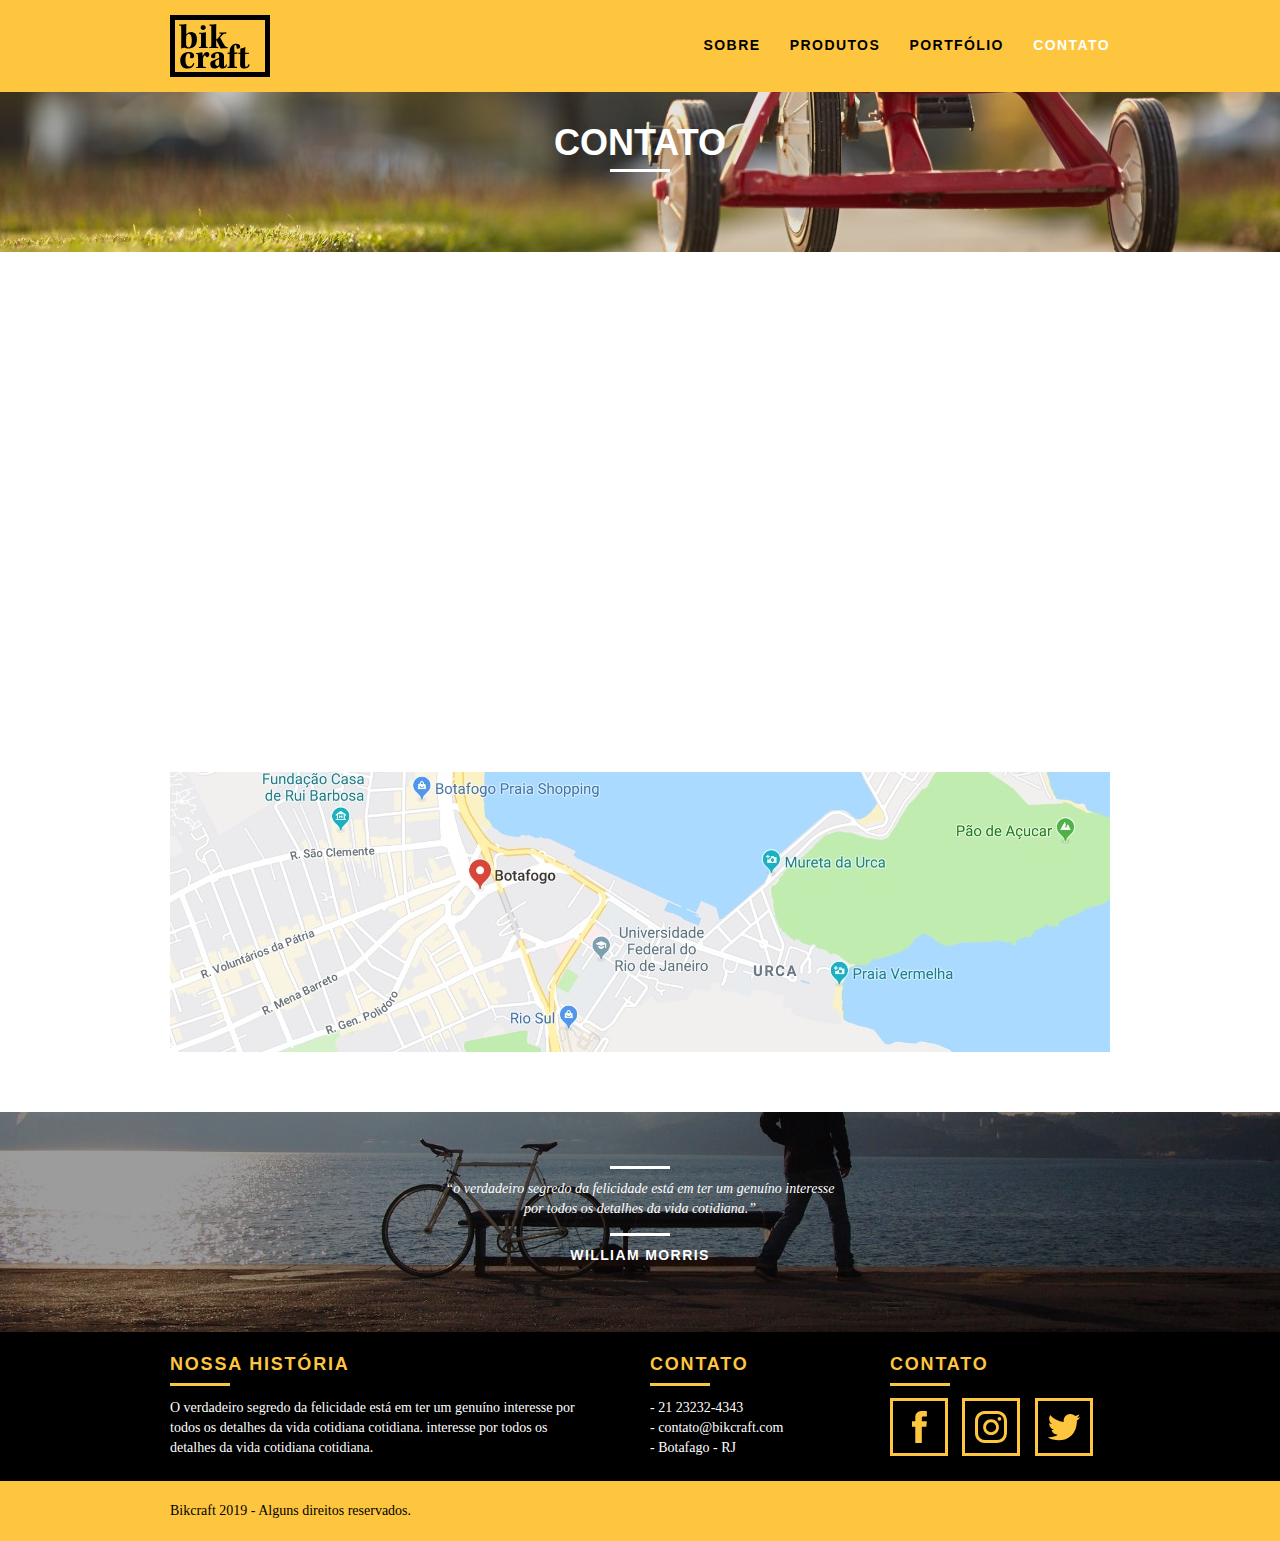
==== commit 78d928d0: "Animations" ====
--- a/contato.html
+++ b/contato.html
@@ -1,113 +1,124 @@
 <!DOCTYPE html>
 <html lang="pt-br">
-	<head>
-		<meta charset="utf-8">
-		<title>Bikcraft - Contato</title>
-		<link rel="stylesheet" href="css/normalize.css">
-		<link rel="stylesheet" href="css/reset.css">
-		<link rel="stylesheet" href="css/grid.css">
-		<link rel="stylesheet" href="css/style.css">
-		<link rel="stylesheet" href="css/contato.css">
-	</head>
-	<body>
 
-		<header class="header">
+<head>
+	<meta charset="utf-8">
+	<title>Bikcraft - Contato</title>
+	<link rel="stylesheet" href="css/normalize.css">
+	<link rel="stylesheet" href="css/reset.css">
+	<link rel="stylesheet" href="css/grid.css">
+	<link rel="stylesheet" href="css/style.css">
+	<link rel="stylesheet" href="css/contato.css">
+	<link rel="stylesheet" href="css/responsivo.css">
+	<script>
+		document.documentElement.classList.add("js");
+	</script>
+
+</head>
+
+<body>
+
+	<header class="header">
+		<div class="container">
+			<a href="index.html" class="grid-4">
+				<img src="img/bikcraft.svg" alt="Bikcraft">
+			</a>
+			<nav class="grid-12 header_menu">
+				<ul>
+					<li><a href="sobre.html">Sobre</a></li>
+					<li><a href="produtos.html">Produtos</a></li>
+					<li><a href="portfolio.html">Portfólio</a></li>
+					<li><a href="contato.html" class="menu_ativo">Contato</a></li>
+				</ul>
+			</nav>
+		</div>
+	</header>
+
+	<section class="introducao-interna interna_contato">
+		<div class="container">
+			<h1 data-anime="400" class="fadeInDown">Contato</h1>
+			<p data-anime="800" class="fadeInDown">tire suas dúvidas com a gente</p>
+		</div>
+	</section>
+
+	<section class="contato container fadeInDown" data-anime="1200">
+		<form id="form_orcamento" class="contato_form grid-8">
+			<label for="nome">Nome</label>
+			<input type="text" id="nome">
+			<label for="email">E-mail</label>
+			<input type="text" id="email">
+			<label for="telefone">Telefone</label>
+			<input type="text" id="telefone">
+			<label for="espec">Especificações</label>
+			<textarea id="espec"></textarea>
+			<button type="submit" class="btn btn-preto">Enviar</button>
+		</form>
+		<div class="contato_dados grid-8">
+			<h3>Dados</h3>
+			<span>+55 21 93223 3232</span>
+			<span>orcamento@bikcraft.com</span>
+			<span>Rua Ali Perto - Botafogo</span>
+			<span>Rio de Janeiro - RJ - Brasil</span>
+			<h3>Redes Sociais</h3>
+			<ul>
+				<li><a href="http://facebook.com" target="_blank"><img src="img/redes-sociais/facebook.svg"></a></li>
+				<li><a href="http://instagram.com" target="_blank"><img src="img/redes-sociais/instagram.svg"></a></li>
+				<li><a href="http://twitter.com" target="_blank"><img src="img/redes-sociais/twitter.svg"></a></li>
+			</ul>
+		</div>
+	</section>
+
+	<section class="container contato_mapa">
+		<a href="http://google.com" target="_blank" class="grid-16"><img src="img/endereco-bikcraft.jpg" alt="Endereço da Bikcraft"></a>
+	</section>
+
+	<section class="quebra">
+		<blockquote class="quote-externo container">
+			<p>“o verdadeiro segredo da felicidade está em ter um genuíno interesse por todos os detalhes da vida cotidiana.”</p>
+			<cite>WILLIAM MORRIS</cite>
+		</blockquote>
+	</section>
+
+	<footer>
+		<div class="footer">
 			<div class="container">
-				<a href="index.html" class="grid-4">
-					<img src="img/bikcraft.svg" alt="Bikcraft">
-				</a>
-				<nav class="grid-12 header_menu">
+
+				<div class="grid-8 footer_historia">
+					<h3>Nossa História</h3>
+					<p>O verdadeiro segredo da felicidade está em ter um genuíno interesse por todos os detalhes da vida cotidiana cotidiana. interesse por todos os detalhes da vida cotidiana cotidiana.</p>
+				</div>
+
+				<div class="grid-4 footer_contato">
+					<h3>Contato</h3>
 					<ul>
-						<li><a href="sobre.html">Sobre</a></li>
-						<li><a href="produtos.html">Produtos</a></li>
-						<li><a href="portfolio.html">Portfólio</a></li>
-						<li><a href="contato.html" class="menu_ativo">Contato</a></li>
+						<li>- 21 23232-4343</li>
+						<li>- contato@bikcraft.com</li>
+						<li>- Botafago - RJ</li>
 					</ul>
-				</nav>
+				</div>
+
+				<div class="grid-4 footer_redes">
+					<h3>Contato</h3>
+					<ul>
+						<li><a href="http://facebook.com" target="_blank"><img src="img/redes-sociais/facebook.svg"></a></li>
+						<li><a href="http://instagram.com" target="_blank"><img src="img/redes-sociais/instagram.svg"></a></li>
+						<li><a href="http://twitter.com" target="_blank"><img src="img/redes-sociais/twitter.svg"></a></li>
+					</ul>
+				</div>
+
 			</div>
-		</header>
+		</div>
 
-		<section class="introducao-interna interna_contato">
+		<div class="copy">
 			<div class="container">
-				<h1>Contato</h1>
-				<p>tire suas dúvidas com a gente</p>
+				<p class="grid-16">Bikcraft 2019 - Alguns direitos reservados.</p>
 			</div>
-		</section>
+		</div>
+	</footer>
 
-		<section class="contato container">
-			<form id="form_orcamento" class="contato_form grid-8">
-				<label for="nome">Nome</label>
-				<input type="text" id="nome">
-				<label for="email">E-mail</label>
-				<input type="text" id="email">
-				<label for="telefone">Telefone</label>
-				<input type="text" id="telefone">
-				<label for="espec">Especificações</label>
-				<textarea id="espec"></textarea>
-				<button type="submit" class="btn btn-preto">Enviar</button>
-			</form>
-			<div class="contato_dados grid-8">
-				<h3>Dados</h3>
-				<span>+55 21 93223 3232</span>
-				<span>orcamento@bikcraft.com</span>
-				<span>Rua Ali Perto - Botafogo</span>
-				<span>Rio de Janeiro - RJ - Brasil</span>
-				<h3>Redes Sociais</h3>
-				<ul>
-					<li><a href="http://facebook.com" target="_blank"><img src="img/redes-sociais/facebook.svg"></a></li>
-					<li><a href="http://instagram.com" target="_blank"><img src="img/redes-sociais/instagram.svg"></a></li>
-					<li><a href="http://twitter.com" target="_blank"><img src="img/redes-sociais/twitter.svg"></a></li>
-				</ul>
-			</div>
-		</section>
+	<script src="./js/simple-anime.js"></script>
+	<script src="./js/script.js"></script>
 
-		<section class="container contato_mapa">
-			<a href="http://google.com" target="_blank" class="grid-16"><img src="img/endereco-bikcraft.jpg" alt="Endereço da Bikcraft"></a>
-		</section>
+</body>
 
-		<section class="quebra">
-			<blockquote class="quote-externo container">
-				<p>“o verdadeiro segredo da felicidade está em ter um genuíno interesse por todos os detalhes da vida cotidiana.”</p>
-				<cite>WILLIAM MORRIS</cite>
-			</blockquote>
-		</section>
-
-		<footer>
-			<div class="footer">
-				<div class="container">
-
-					<div class="grid-8 footer_historia">
-						<h3>Nossa História</h3>
-						<p>O verdadeiro segredo da felicidade está em ter um genuíno interesse por todos os detalhes da vida cotidiana cotidiana. interesse por todos os detalhes da vida cotidiana cotidiana.</p>
-					</div>
-
-					<div class="grid-4 footer_contato">
-						<h3>Contato</h3>
-						<ul>
-							<li>- 21 23232-4343</li>
-							<li>- contato@bikcraft.com</li>
-							<li>- Botafago - RJ</li>
-						</ul>
-					</div>
-
-					<div class="grid-4 footer_redes">
-						<h3>Contato</h3>
-						<ul>
-							<li><a href="http://facebook.com" target="_blank"><img src="img/redes-sociais/facebook.svg"></a></li>
-							<li><a href="http://instagram.com" target="_blank"><img src="img/redes-sociais/instagram.svg"></a></li>
-							<li><a href="http://twitter.com" target="_blank"><img src="img/redes-sociais/twitter.svg"></a></li>
-						</ul>
-					</div>
-
-				</div>
-			</div>
-
-			<div class="copy">
-				<div class="container">
-					<p class="grid-16">Bikcraft 2019 - Alguns direitos reservados.</p>
-				</div>
-			</div>
-		</footer>
-
-	</body>
 </html>--- a/css/style.css
+++ b/css/style.css
@@ -1,388 +1,450 @@
 /* Estilos Gerais */
 
 body {
-	font-family: Arial, Helvetica, sans-serif;
+  font-family: Arial, Helvetica, sans-serif;
 }
 
 p {
-	font-family: Georgia, "Times New Roman", serif;
-	font-size: 14px;
-	line-height: 20px;
+  font-family: Georgia, "Times New Roman", serif;
+  font-size: 14px;
+  line-height: 20px;
 }
 
 img {
-	display: block;
-	max-width: 100%;
+  display: block;
+  max-width: 100%;
 }
 
 .btn {
-	border: 3px solid #fec63e;
-	padding: 10px 30px;
-	color: #fec63e;
-	font-size: 14px;
-	line-height: 20px;
-	text-transform: uppercase;
-	font-weight: bold;
-	letter-spacing: .1em;
+  border: 3px solid #fec63e;
+  padding: 10px 30px;
+  color: #fec63e;
+  font-size: 14px;
+  line-height: 20px;
+  text-transform: uppercase;
+  font-weight: bold;
+  letter-spacing: 0.1em;
 }
 
 .btn:hover {
-	color: #fff;
-	border-color: #fff;
+  color: #fff;
+  border-color: #fff;
 }
 
 .btn.btn-preto:hover {
-	color: #000;
-	border-color: #000;
+  color: #000;
+  border-color: #000;
 }
 
 .subtitulo {
-	font-size: 24px;
-	line-height: 30px;
-	font-weight: bold;
-	letter-spacing: .1em;
-	color: #000;
-	text-transform: uppercase;
-	text-align: center;
-	margin-bottom: 40px;
+  font-size: 24px;
+  line-height: 30px;
+  font-weight: bold;
+  letter-spacing: 0.1em;
+  color: #000;
+  text-transform: uppercase;
+  text-align: center;
+  margin-bottom: 40px;
 }
 
 .subtitulo:after {
-	content: "";
-	display: block;
-	width: 60px;
-	height: 3px;
-	background: #000;
-	margin: 8px auto;
+  content: "";
+  display: block;
+  width: 60px;
+  height: 3px;
+  background: #000;
+  margin: 8px auto;
 }
 
 .subtitulo-interno {
-	font-size: 24px;
-	line-height: 30px;
-	font-weight: bold;
-	letter-spacing: .1em;
-	color: #000;
-	text-transform: uppercase;
-	margin-bottom: 20px;
+  font-size: 24px;
+  line-height: 30px;
+  font-weight: bold;
+  letter-spacing: 0.1em;
+  color: #000;
+  text-transform: uppercase;
+  margin-bottom: 20px;
 }
 
 .subtitulo-interno:after {
-	content: "";
-	display: block;
-	width: 60px;
-	height: 3px;
-	background: #000;
-	margin: 8px 0;
+  content: "";
+  display: block;
+  width: 60px;
+  height: 3px;
+  background: #000;
+  margin: 8px 0;
 }
 
 /* Header */
 
 .header {
-	position: fixed;
-	top: 0;
-	width: 100%;
-	background: #fec63e; /* Amarelo */
-	padding: 15px 0;
-	z-index: 10;
+  position: fixed;
+  top: 0;
+  width: 100%;
+  background: #fec63e; /* Amarelo */
+  padding: 15px 0;
+  z-index: 10;
 }
 
 .header_menu {
-	text-align: right;
+  text-align: right;
 }
 
 .header_menu ul li {
-	display: inline-block;
-	margin-left: 25px;
-	margin-top: 20px;
+  display: inline-block;
+  margin-left: 25px;
+  margin-top: 20px;
 }
 
 .header_menu ul li a {
-	color: #000;
-	font-weight: bold;
-	text-transform: uppercase;
-	letter-spacing: .1em;
-	font-size: 14px;
-	line-height: 20px;
-	padding: 10px 0;
+  color: #000;
+  font-weight: bold;
+  text-transform: uppercase;
+  letter-spacing: 0.1em;
+  font-size: 14px;
+  line-height: 20px;
+  padding: 10px 0;
 }
 
 .header_menu ul li a:hover {
-	color: #FFF;
+  color: #fff;
 }
 
 .header_menu ul li a.menu_ativo {
-	color: #FFF;
+  color: #fff;
 }
 
 /* Introdução */
 
 .introducao {
-	width: 100%;
-	height: 380px;
-	background: url("../img/bg.jpg") no-repeat center;
-	background-size: cover;
-	margin-top: 92px;
-	text-align: center;
-	padding-top: 80px;
+  width: 100%;
+  height: 380px;
+  background: url("../img/bg.jpg") no-repeat center;
+  background-size: cover;
+  margin-top: 92px;
+  text-align: center;
+  padding-top: 80px;
 }
 
 .introducao h1 {
-	font-size: 48px;
-	color: #FFF;
-	font-weight: bold;
-	text-transform: uppercase;
+  font-size: 48px;
+  color: #fff;
+  font-weight: bold;
+  text-transform: uppercase;
 }
 
 .quote-externo {
-	max-width: 320px;
-	margin: 0 auto;
-	margin-bottom: 40px;
-	color: white;
+  max-width: 320px;
+  margin: 0 auto;
+  margin-bottom: 40px;
+  color: white;
 }
 
 .quote-externo p {
-	font-style: italic;
-}
-
-.quote-externo p:before, .quote-externo p:after {
-	content: "";
-	display: block;
-	width: 60px;
-	height: 3px;
-	background: #fff;
-	margin: 14px auto 10px auto;
+  font-style: italic;
+}
+
+.quote-externo p:before,
+.quote-externo p:after {
+  content: "";
+  display: block;
+  width: 60px;
+  height: 3px;
+  background: #fff;
+  margin: 14px auto 10px auto;
 }
 
 .quote-externo cite {
-	font-style: normal;
-	font-weight: bold;
-	font-size: 14px;
-	letter-spacing: .1em;
+  font-style: normal;
+  font-weight: bold;
+  font-size: 14px;
+  letter-spacing: 0.1em;
 }
 
 /*Introducao Interna*/
 
 .introducao-interna {
-	width: 100%;
-	margin-top: 92px;
-	height: 160px;
-	text-align: center;
-	color: #fff;
-	padding-top: 30px;
+  width: 100%;
+  margin-top: 92px;
+  height: 160px;
+  text-align: center;
+  color: #fff;
+  padding-top: 30px;
 }
 
 .introducao-interna h1 {
-	font-size: 36px;
-	font-weight: bold;
-	text-transform: uppercase;
+  font-size: 36px;
+  font-weight: bold;
+  text-transform: uppercase;
 }
 
 .introducao-interna h1:after {
-	content: "";
-	display: block;
-	width: 60px;
-	height: 3px;
-	background: #fff;
-	margin: 6px auto 10px auto;
-}
-
+  content: "";
+  display: block;
+  width: 60px;
+  height: 3px;
+  background: #fff;
+  margin: 6px auto 10px auto;
+}
 
 /*Produtos*/
 
 .produtos {
-	padding: 60px 0;
-}
-
-.produtos_lista li{
-	background: #fec63e;
-	text-align: center;
+  padding: 60px 0;
+}
+
+.produtos_lista li {
+  background: #fec63e;
+  text-align: center;
 }
 
 /* Necessário para centralizar as imagens */
 .produtos_lista li img {
-	margin: 0 auto;
-}
-
-.produtos_lista li h3{
-	font-weight: bold;
-	font-size: 18px;
-	line-height: 25px;
-	text-transform: uppercase;
-	letter-spacing: .1em;
-	margin-top: 20px;
-}
-
-.produtos_lista li h3:after{
-	content: "";
-	display: block;
-	width: 60px;
-	height: 3px;
-	background: #000;
-	margin: 2px auto;
+  margin: 0 auto;
+}
+
+.produtos_lista li h3 {
+  font-weight: bold;
+  font-size: 18px;
+  line-height: 25px;
+  text-transform: uppercase;
+  letter-spacing: 0.1em;
+  margin-top: 20px;
+}
+
+.produtos_lista li h3:after {
+  content: "";
+  display: block;
+  width: 60px;
+  height: 3px;
+  background: #000;
+  margin: 2px auto;
 }
 
 .produtos_lista li p {
-	padding: 10px 20px 20px 20px;
+  padding: 10px 20px 20px 20px;
 }
 
 .produtos_icone {
-	background: #000;
-	padding: 20px;
+  background: #000;
+  padding: 20px;
 }
 
 .call {
-	padding-top: 40px;
-	text-align: center;
-	clear: both;
-}
-
-.call p{
-	margin-bottom: 20px;
+  padding-top: 40px;
+  text-align: center;
+  clear: both;
+}
+
+.call p {
+  margin-bottom: 20px;
 }
 
 /*Portfólio*/
 
 .portfolio {
-	width: 100%;
-	background: #000;
-	padding: 40px 0;
+  width: 100%;
+  background: #000;
+  padding: 40px 0;
 }
 
 .portfolio .subtitulo {
-	color: #fec63e;
+  color: #fec63e;
 }
 
 .portfolio .subtitulo:after {
-	background: #fec63e;
+  background: #fec63e;
 }
 
 .portfolio_lista li:last-child {
-	margin-top: 20px;
+  margin-top: 20px;
 }
 
 .portfolio .call p {
-	color: #fff;
+  color: #fff;
 }
 
 /*Qualidade*/
 
 .qualidade {
-	padding: 60px 0;
+  padding: 60px 0;
 }
 
 .qualidade:after {
-	content: "";
-	width: 634px;
-	height: 83px;
-	display: block;
-	background: url("../img/linhas.svg") no-repeat center;
-	position: absolute;
-	top: 209px;
-	right: 162px;
-	z-index: -1;
-}
-
-.qualidade img{
-	margin: 0 auto;
+  content: "";
+  width: 634px;
+  height: 83px;
+  display: block;
+  background: url("../img/linhas.svg") no-repeat center;
+  position: absolute;
+  top: 209px;
+  right: 162px;
+  z-index: -1;
+}
+
+.qualidade img {
+  margin: 0 auto;
 }
 
 .qualidade_lista {
-	padding-top: 20px;
-	overflow: auto; /* clear-fix */
+  padding-top: 20px;
+  overflow: auto; /* clear-fix */
 }
 
 .qualidade_lista li {
-	text-align: center;
-	padding: 0 40px;
-}
-
-.qualidade_lista li h3{
-	font-weight: bold;
-	font-size: 18px;
-	line-height: 25px;
-	text-transform: uppercase;
-	letter-spacing: .1em;
-	margin-top: 20px;
-}
-
-.qualidade_lista li h3:after{
-	content: "";
-	display: block;
-	width: 60px;
-	height: 3px;
-	background: #000;
-	margin: 6px auto;
+  text-align: center;
+  padding: 0 40px;
+}
+
+.qualidade_lista li h3 {
+  font-weight: bold;
+  font-size: 18px;
+  line-height: 25px;
+  text-transform: uppercase;
+  letter-spacing: 0.1em;
+  margin-top: 20px;
+}
+
+.qualidade_lista li h3:after {
+  content: "";
+  display: block;
+  width: 60px;
+  height: 3px;
+  background: #000;
+  margin: 6px auto;
 }
 
 /*Quebra*/
 
 .quebra {
-	width: 100%;
-	height: 220px;
-	background: url("../img/bg-footer.jpg") no-repeat center;
-	background-size: cover;
-	text-align: center;
-	padding-top: 40px;
+  width: 100%;
+  height: 220px;
+  background: url("../img/bg-footer.jpg") no-repeat center;
+  background-size: cover;
+  text-align: center;
+  padding-top: 40px;
 }
 
 .quebra .quote-externo {
-	max-width: 400px;
+  max-width: 400px;
 }
 
 /*Footer*/
 
 .footer {
-	width: 100%;
-	background: #000;
-	color: #fff;
-	padding: 20px 0;
+  width: 100%;
+  background: #000;
+  color: #fff;
+  padding: 20px 0;
 }
 
 .footer h3 {
-	font-size: 18px;
-	line-height: 25px;
-	color: #fec63e;
-	text-transform: uppercase;
-	letter-spacing: .1em;
-	font-weight: bold;
+  font-size: 18px;
+  line-height: 25px;
+  color: #fec63e;
+  text-transform: uppercase;
+  letter-spacing: 0.1em;
+  font-weight: bold;
 }
 
 .footer h3:after {
-	content: "";
-	display: block;
-	width: 60px;
-	height: 3px;
-	background: #fec63e;
-	margin: 6px 0 12px 0;
+  content: "";
+  display: block;
+  width: 60px;
+  height: 3px;
+  background: #fec63e;
+  margin: 6px 0 12px 0;
 }
 
 .footer_historia {
-	padding-right: 40px;
+  padding-right: 40px;
 }
 
 .footer_contato ul li {
-	font-size: 14px;
-	line-height: 20px;
-	font-family: Georgia, "Times New Roman", serif;
+  font-size: 14px;
+  line-height: 20px;
+  font-family: Georgia, "Times New Roman", serif;
 }
 
 .footer_redes ul li {
-	display: inline-block;
-	margin-right: 10px;
+  display: inline-block;
+  margin-right: 10px;
 }
 
 .footer_redes ul li a {
-	border: 3px solid #fec63e;
-	display: block;
-	padding: 10px;
+  border: 3px solid #fec63e;
+  display: block;
+  padding: 10px;
 }
 
 .footer_redes ul li a:hover {
-	border-color: #fff;
+  border-color: #fff;
 }
 
 .copy {
-	width: 100%;
-	background: #fec63e;
-	padding: 20px 0;
-}+  width: 100%;
+  background: #fec63e;
+  padding: 20px 0;
+}
+
+/*JavaScript*/
+.js [data-slide] {
+  position: relative;
+}
+.js [data-slide] > * {
+  position: absolute;
+  top: 0px;
+  opacity: 0;
+}
+.js [data-slide] > .active {
+  position: relative;
+  opacity: 1;
+  transition: opacity 500ms;
+  z-index: 1;
+}
+
+/*CSS recomendado para a navegação */
+.js [data-slide-nav] {
+  display: block;
+  justify-content: center;
+  text-align: center;
+  margin-top: 20px;
+}
+.js [data-slide-nav] > button {
+  display: inline-block;
+  width: 12px;
+  margin: 4px;
+  height: 12px;
+  border: none;
+  padding: 0px;
+  border-radius: 6px;
+  background: #1d1d1d;
+  text-indent: -100px;
+  overflow: hidden;
+}
+.js [data-slide-nav] > button.active {
+  background: #fec454;
+}
+
+.js [data-anime] {
+  opacity: 0;
+}
+
+.js .fadeInDown {
+  transform: translate3d(0, -20px, 0);
+}
+.js .fadeInUp {
+  transform: translate3d(0, 20px, 0);
+}
+.js .fadeInRight {
+  transform: translate3d(20px, 0, 0);
+}
+.js .fadeInLeft {
+  transform: translate3d(-20px, 0, 0);
+}
+
+.js .anime {
+  opacity: 1;
+  transform: none;
+  transition: transform 0.8s, opacity 0.8s;
+}
--- a/css/responsivo.css
+++ b/css/responsivo.css
@@ -0,0 +1,151 @@
+/*Estilo para tablets*/
+@media only screen and (min-width: 788px) and (max-width: 979px) {
+  /*Qualidade Home*/
+  .qualidade:after {
+    right: 66px;
+  }
+  .qualidade_lista li {
+    padding: 0 10px;
+  }
+  /*Footer*/
+  .footer_redes ul li a {
+    border: 3px solid #fec63e;
+    display: block;
+    padding: 6px;
+  }
+  .footer_redes ul li a img {
+    width: 26px;
+    height: 26px;
+  }
+
+  /*Produtos*/
+  .produto_item h2 {
+    top: -150px;
+    margin-bottom: -56px;
+  }
+
+  .produto_icone {
+    padding: 41px 0;
+  }
+
+  .produto_info p {
+    font-size: 14px;
+    line-height: 20px;
+    height: 122px;
+    padding: 20px 30px;
+  }
+
+  .produto_info ul li {
+    width: 181px;
+    height: 49px;
+  }
+}
+
+/*Estilo para smartphones*/
+@media only screen and (max-width: 787px) {
+  /*Header*/
+  .header {
+    position: relative;
+    padding-bottom: 0px;
+  }
+  .header img {
+    margin: 0 auto 10px auto;
+  }
+  .header_menu {
+    text-align: center;
+  }
+  .header_menu ul li {
+    margin: 5px;
+  }
+  .header_menu ul li a {
+    border: 4px solid #000;
+    width: 136px;
+    display: block;
+    float: left;
+  }
+  .header_menu ul li a:hover {
+    border-color: #fff;
+  }
+
+  .header_menu ul li a.menu_ativo {
+    border-color: #fff;
+  }
+
+  /*Qualidade Home*/
+  .qualidade:after {
+    display: none;
+  }
+
+  /*Introducao*/
+  .introducao {
+    margin-top: 0px;
+    padding-top: 40px;
+    background: url("../img/bg-mobile.jpg") no-repeat center;
+    background-size: cover;
+  }
+
+  .introducao h1 {
+    font-size: 36px;
+  }
+
+  .introducao-interna {
+    margin-top: 0px;
+  }
+
+  /*Call*/
+  .call {
+    padding-top: 10px;
+  }
+
+  /*Sobre*/
+
+  .missao_sobre p {
+    font-size: 14px;
+    line-height: 20px;
+    padding-right: 0px;
+  }
+
+  .missao_sobre ul li {
+    font-size: 14px;
+    line-height: 25px;
+  }
+
+  /*Produtos*/
+  .produto_item h2 {
+    top: -100px;
+    margin-bottom: -68px;
+  }
+
+  .produto_icone {
+    padding: 41px 0;
+  }
+
+  .produto_info p {
+    font-size: 14px;
+    line-height: 20px;
+    height: auto;
+    padding: 20px 30px;
+  }
+
+  .produto_info ul li {
+    width: 149px;
+    height: 49px;
+    font-size: 14px;
+    line-height: 20px;
+    padding-top: 14px;
+  }
+
+  .form {
+    padding-right: 0px;
+  }
+
+  .orcamento_dados ul {
+    padding-right: 00px;
+  }
+
+  /*Contato*/
+  .contato_form {
+    padding-right: 0px;
+    margin-bottom: 40px;
+  }
+}
